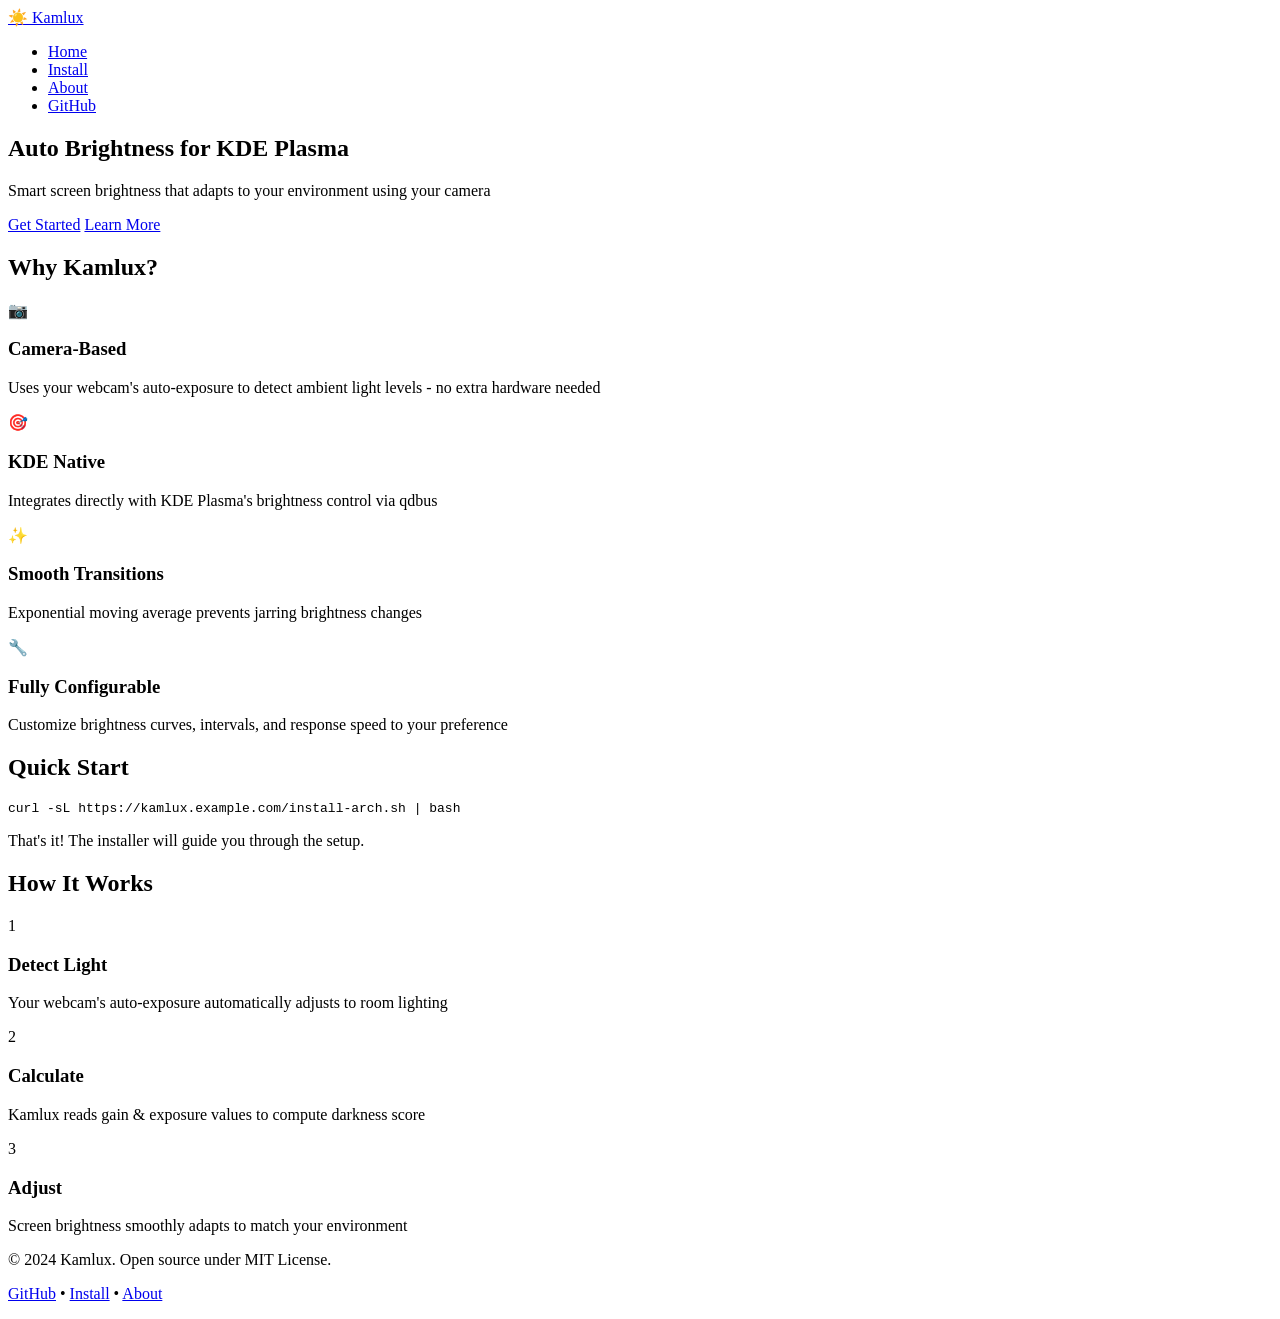
==== docs/index.html @ 55aa6539 "feat: Implement initial project structure, Arch Linux packaging, and a new documentation website." ====
<!DOCTYPE html>
<html lang="en">
<head>
    <meta charset="UTF-8">
    <meta name="viewport" content="width=device-width, initial-scale=1.0">
    <title>Kamlux - Auto Brightness for KDE Plasma</title>
    <meta name="description" content="Automatic screen brightness adjustment daemon for KDE Plasma using camera-based ambient light detection">
    <link rel="stylesheet" href="/styles.css">
    <link rel="icon" type="image/svg+xml" href="data:image/svg+xml,<svg xmlns='http://www.w3.org/2000/svg' viewBox='0 0 100 100'><text y='.9em' font-size='90'>☀️</text></svg>">
</head>
<body>
    <header>
        <nav>
            <a href="/" class="logo">☀️ Kamlux</a>
            <ul class="nav-links">
                <li><a href="/">Home</a></li>
                <li><a href="/install">Install</a></li>
                <li><a href="/about">About</a></li>
                <li><a href="https://github.com/yourusername/kamlux" target="_blank" rel="noopener">GitHub</a></li>
            </ul>
        </nav>
    </header>

    <main>
        <section class="hero">
            <h1>Auto Brightness for KDE Plasma</h1>
            <p class="tagline">Smart screen brightness that adapts to your environment using your camera</p>
            <div class="cta-buttons">
                <a href="/install" class="btn btn-primary">Get Started</a>
                <a href="/about" class="btn btn-secondary">Learn More</a>
            </div>
        </section>

        <section class="features">
            <h2>Why Kamlux?</h2>
            <div class="feature-grid">
                <div class="feature-card">
                    <div class="feature-icon">📷</div>
                    <h3>Camera-Based</h3>
                    <p>Uses your webcam's auto-exposure to detect ambient light levels - no extra hardware needed</p>
                </div>
                <div class="feature-card">
                    <div class="feature-icon">🎯</div>
                    <h3>KDE Native</h3>
                    <p>Integrates directly with KDE Plasma's brightness control via qdbus</p>
                </div>
                <div class="feature-card">
                    <div class="feature-icon">✨</div>
                    <h3>Smooth Transitions</h3>
                    <p>Exponential moving average prevents jarring brightness changes</p>
                </div>
                <div class="feature-card">
                    <div class="feature-icon">🔧</div>
                    <h3>Fully Configurable</h3>
                    <p>Customize brightness curves, intervals, and response speed to your preference</p>
                </div>
            </div>
        </section>

        <section class="quick-start">
            <h2>Quick Start</h2>
            <pre><code>curl -sL https://kamlux.example.com/install-arch.sh | bash</code></pre>
            <p>That's it! The installer will guide you through the setup.</p>
        </section>

        <section class="how-it-works">
            <h2>How It Works</h2>
            <div class="steps">
                <div class="step">
                    <span class="step-number">1</span>
                    <h3>Detect Light</h3>
                    <p>Your webcam's auto-exposure automatically adjusts to room lighting</p>
                </div>
                <div class="step">
                    <span class="step-number">2</span>
                    <h3>Calculate</h3>
                    <p>Kamlux reads gain & exposure values to compute darkness score</p>
                </div>
                <div class="step">
                    <span class="step-number">3</span>
                    <h3>Adjust</h3>
                    <p>Screen brightness smoothly adapts to match your environment</p>
                </div>
            </div>
        </section>
    </main>

    <footer>
        <p>&copy; 2024 Kamlux. Open source under MIT License.</p>
        <p>
            <a href="https://github.com/yourusername/kamlux">GitHub</a> •
            <a href="/install">Install</a> •
            <a href="/about">About</a>
        </p>
    </footer>
</body>
</html>
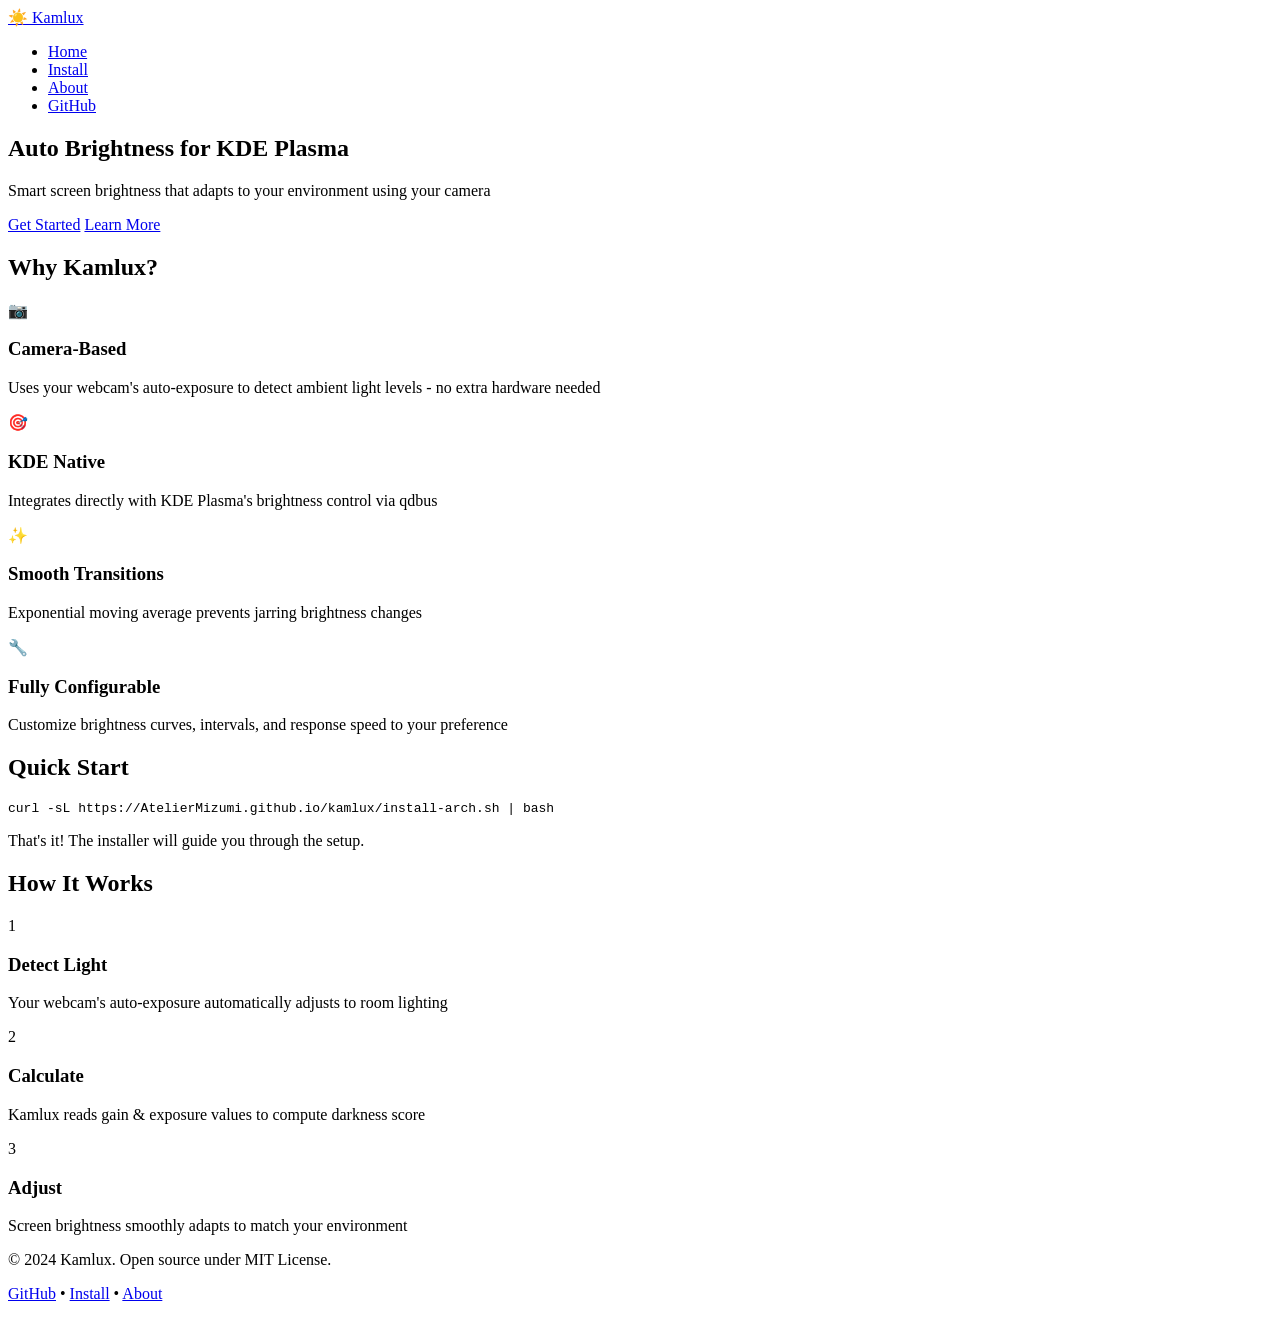
==== commit 310544c1: "feat: Add GitHub Actions for website deployment and Python testing, update website redirects, and fi" ====
--- a/docs/index.html
+++ b/docs/index.html
@@ -1,13 +1,17 @@
 <!DOCTYPE html>
 <html lang="en">
+
 <head>
     <meta charset="UTF-8">
     <meta name="viewport" content="width=device-width, initial-scale=1.0">
     <title>Kamlux - Auto Brightness for KDE Plasma</title>
-    <meta name="description" content="Automatic screen brightness adjustment daemon for KDE Plasma using camera-based ambient light detection">
+    <meta name="description"
+        content="Automatic screen brightness adjustment daemon for KDE Plasma using camera-based ambient light detection">
     <link rel="stylesheet" href="/styles.css">
-    <link rel="icon" type="image/svg+xml" href="data:image/svg+xml,<svg xmlns='http://www.w3.org/2000/svg' viewBox='0 0 100 100'><text y='.9em' font-size='90'>☀️</text></svg>">
+    <link rel="icon" type="image/svg+xml"
+        href="data:image/svg+xml,<svg xmlns='http://www.w3.org/2000/svg' viewBox='0 0 100 100'><text y='.9em' font-size='90'>☀️</text></svg>">
 </head>
+
 <body>
     <header>
         <nav>
@@ -16,7 +20,7 @@
                 <li><a href="/">Home</a></li>
                 <li><a href="/install">Install</a></li>
                 <li><a href="/about">About</a></li>
-                <li><a href="https://github.com/yourusername/kamlux" target="_blank" rel="noopener">GitHub</a></li>
+                <li><a href="https://github.com/AtelierMizumi/kamlux" target="_blank" rel="noopener">GitHub</a></li>
             </ul>
         </nav>
     </header>
@@ -59,7 +63,7 @@
 
         <section class="quick-start">
             <h2>Quick Start</h2>
-            <pre><code>curl -sL https://kamlux.example.com/install-arch.sh | bash</code></pre>
+            <pre><code>curl -sL https://AtelierMizumi.github.io/kamlux/install-arch.sh | bash</code></pre>
             <p>That's it! The installer will guide you through the setup.</p>
         </section>
 
@@ -88,10 +92,11 @@
     <footer>
         <p>&copy; 2024 Kamlux. Open source under MIT License.</p>
         <p>
-            <a href="https://github.com/yourusername/kamlux">GitHub</a> •
+            <a href="https://github.com/AtelierMizumi/kamlux">GitHub</a> •
             <a href="/install">Install</a> •
             <a href="/about">About</a>
         </p>
     </footer>
 </body>
-</html>
+
+</html>
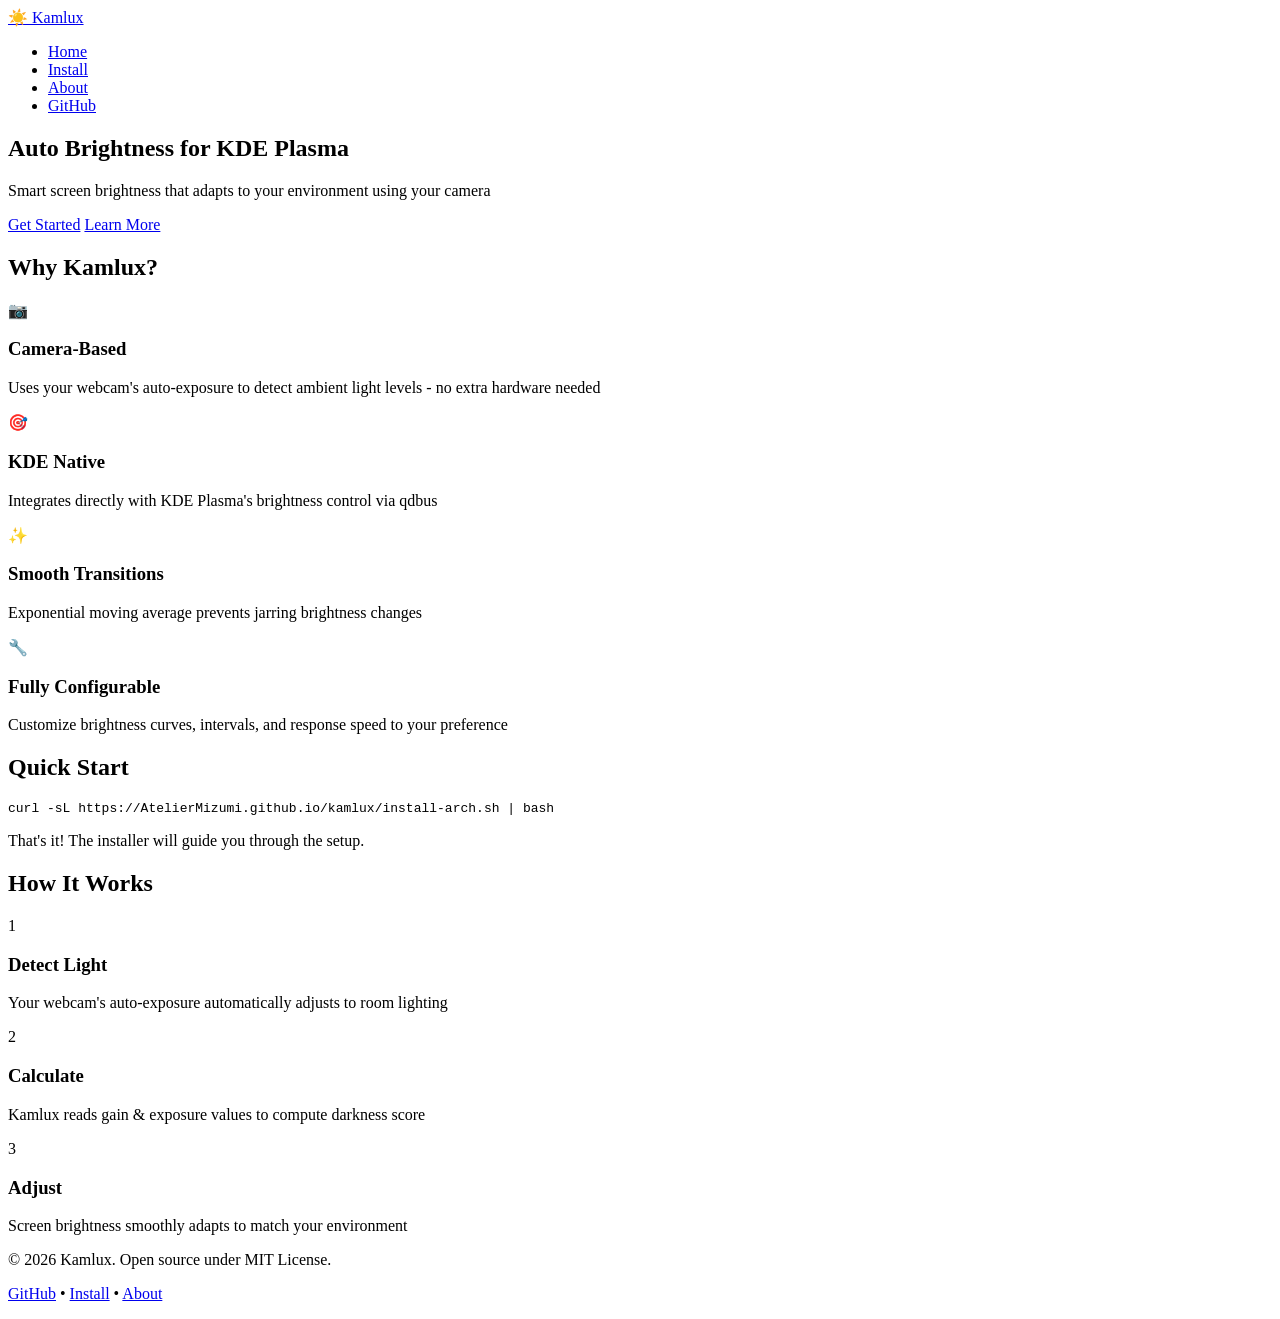
==== commit fced2caf: "chore: update copyright year to 2026 in documentation and license file." ====
--- a/docs/index.html
+++ b/docs/index.html
@@ -90,7 +90,7 @@
     </main>
 
     <footer>
-        <p>&copy; 2024 Kamlux. Open source under MIT License.</p>
+        <p>&copy; 2026 Kamlux. Open source under MIT License.</p>
         <p>
             <a href="https://github.com/AtelierMizumi/kamlux">GitHub</a> •
             <a href="/install">Install</a> •
